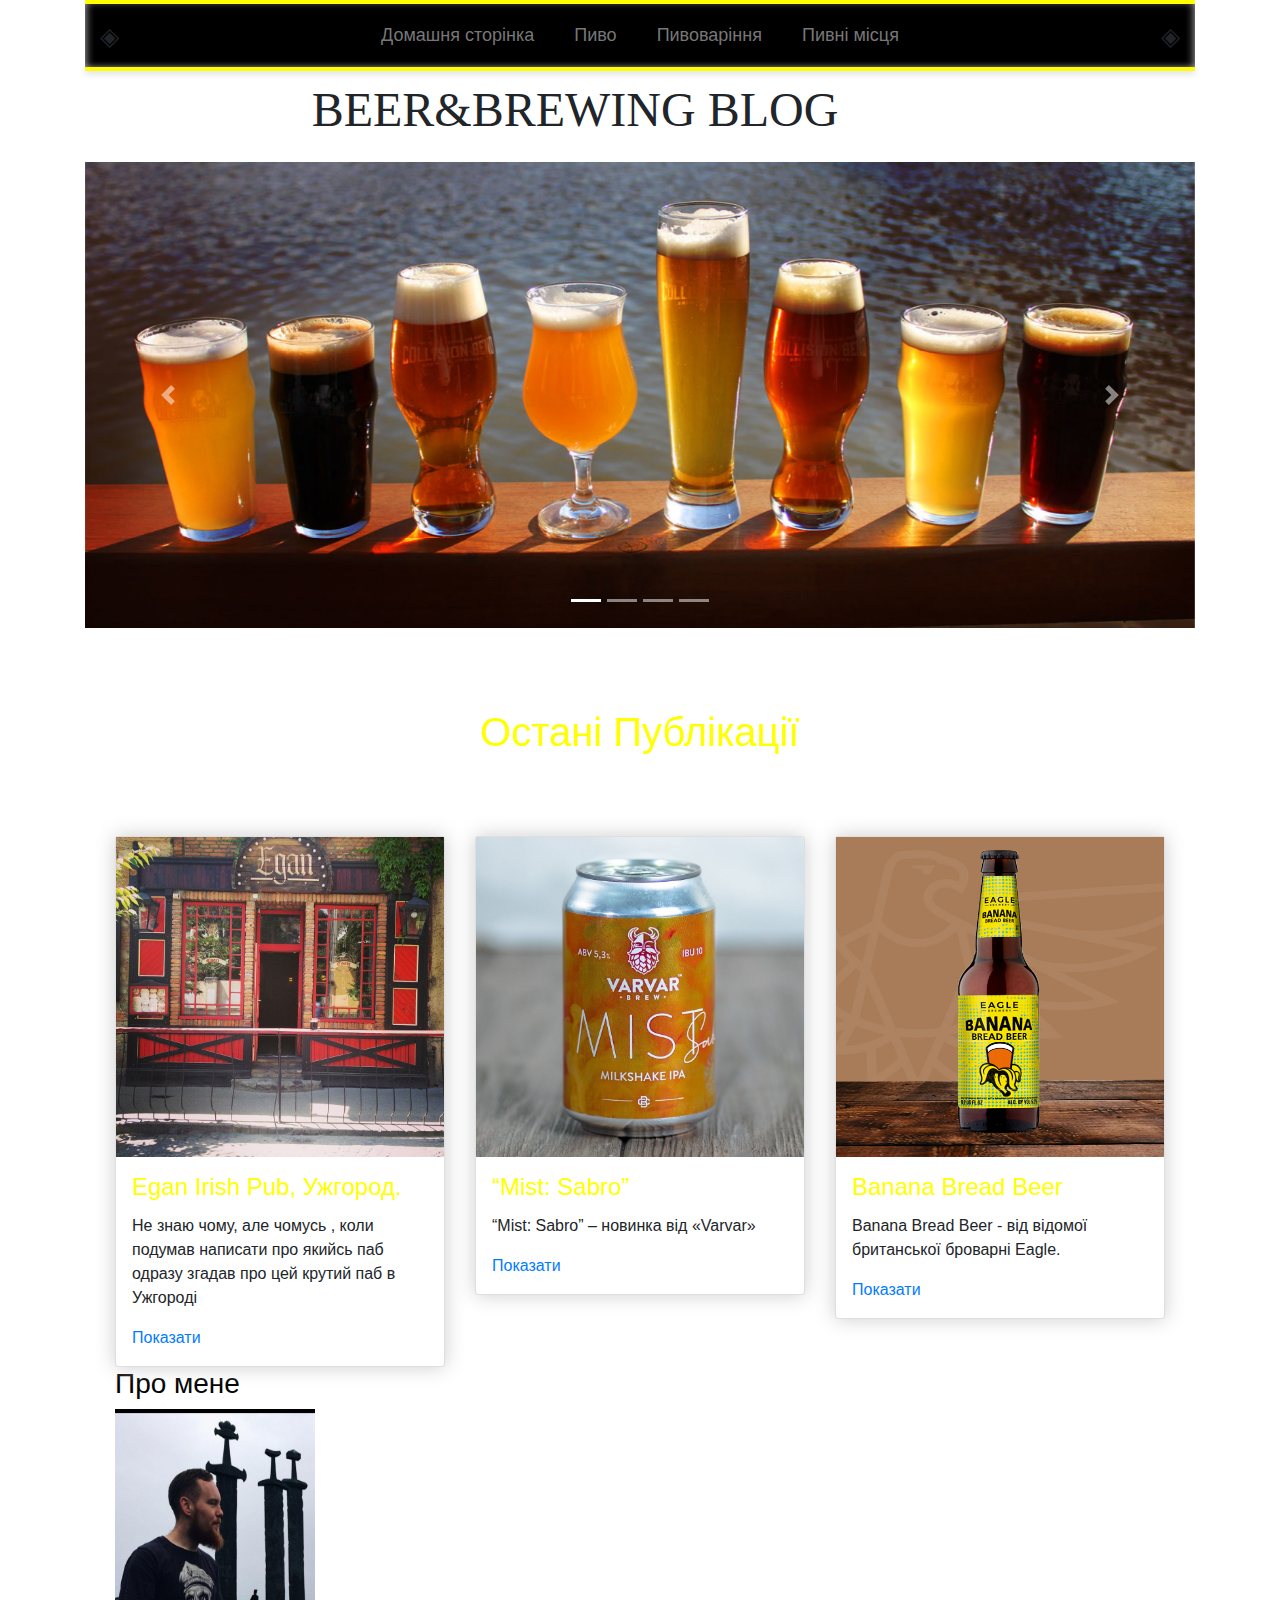
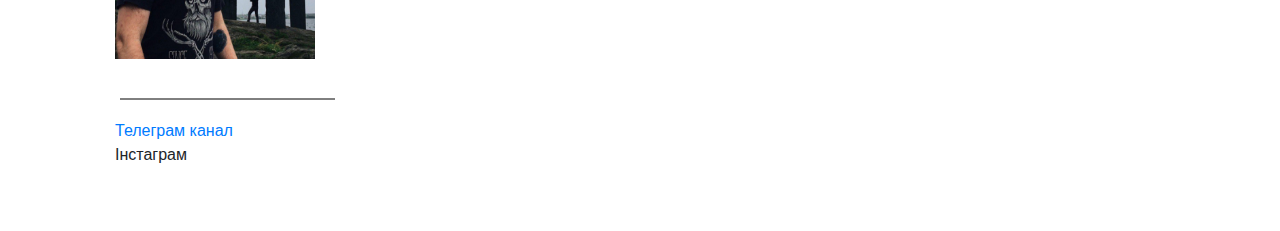
==== index.html @ c1e718f6 "Beers&Brew" ====
<!DOCTYPE html>
<html lang="uk">
    <head>
        <meta charset="UTF-8">
        <meta name="viewport" content="width=device-width, initial-scale=1.0">
        <meta http-equiv="X-UA-Compatible" content="ie=edge">
        <meta name="description" content="пивний блог про пиво і пивоваріння">
        <link rel="stylesheet" href="css/index.css">
        <link rel="icon" href="images/hop.jpg">
        <title>Beer&Brewing Blog </title>
        <link rel="stylesheet" href="https://stackpath.bootstrapcdn.com/bootstrap/4.4.1/css/bootstrap.min.css"
		integrity="sha384-Vkoo8x4CGsO3+Hhxv8T/Q5PaXtkKtu6ug5TOeNV6gBiFeWPGFN9MuhOf23Q9Ifjh" crossorigin="anonymous">
    </head>
    <body class="container">
        <header class="page-header">
            <div class="container"></div>
            
            <nav class="top-menu">
                <ul class="menu-main">
                    <li>
                        <a href="index.html">Домашня сторінка</a>
                    <li>
                        <a href="beer.html">Пиво</a>
                    <li>
                        <a href="brewing.html">Пивоваріння </a>
                    <li>
                        <a href="beerpubs.html">Пивні місця</a>
                </ul>
            </nav>
            <div class="banner">
            <p class="title">Beer&Brewing Blog </p>
            </div>
            <div id="carouselBeersAndBrew" class="carousel slide" data-ride="carousel">
  <ol class="carousel-indicators">
    <li data-target="#carouselBeersAndBrew" data-slide-to="0" class="active"></li>
    <li data-target="#carouselBeersAndBrew" data-slide-to="1"></li>
    <li data-target="#carouselBeersAndBrew" data-slide-to="2"></li>
    <li data-target="#carouselBeersAndBrew" data-slide-to="3"></li>
  </ol>
  <div class="carousel-inner">
    <div class="carousel-item active">
      <img src="images/home-page-beer-river.jpg" class="d-block w-100" alt="пивний сет">
    </div>
    <div class="carousel-item">
      <img src="images/beer-mainpage.jpg" class="d-block w-100" alt="..."
      <a href="beer.html"></a>


    </div>
    <div class="carousel-item">
      <a href="brewing.html"></a>
      <img src="images/brewing-mainpage.jpg" class="d-block w-100" alt="..." href="brewing.html">
    </div>
    <div class="carousel-item">
      <img src="images/pab.jpg" class="d-block w-100" alt="...">
      <a href="beerpubs.html"></a>
    </div>
  </div>
  <a class="carousel-control-prev" href="#carouselBeersAndBrew" role="button" data-slide="prev">
    <span class="carousel-control-prev-icon" aria-hidden="true"></span>
    <span class="sr-only">Previous</span>
  </a>
  <a class="carousel-control-next" href="#carouselBeersAndBrew" role="button" data-slide="next">
    <span class="carousel-control-next-icon" aria-hidden="true"></span>
    <span class="sr-only">Next</span>
  </a>
</div>
        </header>
    </header>
    <main class="container">
  <div class="blog">
      <div class="container">
      <h1 class="text-center">Остані Публікації</h1>
       <div class="row">
        <div class="col-md-4 col-lg-4 col-sm-12">
        <div class="card">
         <div class="card-img">
          <img align="center" src="images/Egan.jpeg" class="img-fluid">
         </div>
         <div class="card-body"> 
         <h4 class="card-title">Egan Irish Pub, Ужгород.</h4>
          <p class="card-text">
           Не знаю чому, але чомусь , коли подумав написати про якийсь паб одразу згадав про цей крутий паб в Ужгороді
          </p>
          <a data-toggle="collapse" href="#collapseExample">Показати</a>
<div class="collapse" id="collapseExample">
 <div class="card card-body">
   Не знаю чому, але чомусь , коли подумав написати про якийсь паб одразу згадав про цей крутий паб в Ужгороді, хоча я сам зі Львова і був в ньому останній раз у 2018 році хороші спогади залишилися і на даний момент. Натрапив на нього зовсім випадково, гуляючи по Ужгороду побачив якийсь такий кусочок Англії чи точніше Ірландії, екстер'єр закладу переносить нас одразу кудись на північ, відкривши червоні двері потрапляєш в прохолодний заклад з хорошою музикою і одразу відчуваєш цей приємний аромат пива. Вибір пива як для пабу не є дуже великим близько 8 кранів, але є і лагери і стаути і пшеничні пива, так що "пивні гурмани" не будуть розчаровані. Багато різних закусок, піц їжа, як для пабу відверто непогана .Ціни помірні. Особисто моя оцінка 7.5/10.
 </div>
</div>
       </div>
      </div>
     </div>  
     
        <div class="col-md-4 col-lg-4 col-sm-12">
        <div class="card">
         <div class="card-img">
          <img align="center" src="images/varvar-mist-sabro.jpg" class="img-fluid">
         </div>
         <div class="card-body"> 
         <h4 class="card-title">“Mist: Sabro”</h4>
          <p class="card-text">
           “Mist: Sabro” – новинка від «Varvar»
          </p>
          <a data-toggle="collapse" href="#collapseExample">Показати</a>
<div class="collapse" id="collapseExample">
 <div class="card card-body">
  Київська пивоварня «Varvar» випустила новий сорт – пиво “Mist: Sabro” (12.5%, алк. 5.3%) стиля Milkshake IPA охмелене новим виведеним сортом хмелю Sabro.
 </div>
</div>
       </div>
      </div>
     </div>  
     
               <div class="col-md-4 col-lg-4 col-sm-12">
        <div class="card">
         <div class="card-img">
          <img align="center" src="images/Eagle-Image-Banana-Bread.png" class="img-fluid">
         </div>
         <div class="card-body"> 
         <h4 class="card-title">Banana Bread Beer</h4>
          <p class="card-text">
           Banana Bread Beer - від відомої британської броварні Eagle.
          </p>
          <a data-toggle="collapse" href="#collapseExample">Показати</a>
<div class="collapse" id="collapseExample">
 <div class="card card-body">
  Неповторний пянкий солодкий банановий смак сподобається дуже багатьом любителям пива, якщо любите густі сорти пива цей хлібно-банановий вид буде вам до душі.
 </div>
</div>
       </div>
      </div>
     </div>  
     </div>
           
        <h3>
            <a id="aboutme" href="aboutme.html">Про мене</a>
        </h3>
        <img src="images/aboutmephoto.jpg" height="250" width="200" alt="фотографія Юри Михайлів">
        <footer class="page-footer">
            <svg width="220" height="60">
                <line x1="220" y1="40" x2="5" y2="40" stroke="black"/>
            </svg>
            <br>
            <a href="https://t.me/beersandbrewing">Телеграм канал</a>
            <br>Інстаграм
 
        </footer>
    </body>
    <script src="https://code.jquery.com/jquery-3.4.1.slim.min.js"
		integrity="sha384-J6qa4849blE2+poT4WnyKhv5vZF5SrPo0iEjwBvKU7imGFAV0wwj1yYfoRSJoZ+n" crossorigin="anonymous">
	</script>
	<script src="https://cdn.jsdelivr.net/npm/popper.js@1.16.0/dist/umd/popper.min.js"
		integrity="sha384-Q6E9RHvbIyZFJoft+2mJbHaEWldlvI9IOYy5n3zV9zzTtmI3UksdQRVvoxMfooAo" crossorigin="anonymous">
	</script>
	<script src="https://stackpath.bootstrapcdn.com/bootstrap/4.4.1/js/bootstrap.min.js"
		integrity="sha384-wfSDF2E50Y2D1uUdj0O3uMBJnjuUD4Ih7YwaYd1iqfktj0Uod8GCExl3Og8ifwB6" crossorigin="anonymous">
	</script>
</html>
---- css/index.css ----
body{
    max-width: 980px;
    background-image: 
    padding: 0;
    margin: 0;
    max-width: 980px;
     background-repeat: repeat-y;
}
.top-menu {
  position: relative; 
  background: black;
  box-shadow: inset 0 0 10px #ccc;
  max-width: 1140px;
  
}
.top-menu:before,
.top-menu:after {
  content: "";
  display: block;
  height: 1px;
  border-top: 3px solid yellow;
  border-bottom: 1px solid yellow;
  margin-bottom: 3px;
}
.top-menu:after {
  border-bottom: 3px solid yellow;
  border-top: 1px solid yellow;
  box-shadow: 0 2px 7px #ccc;
  margin-top: 2px;
}
.menu-main {
  list-style: none;
  padding: 0 30px;
  margin: 0;
  font-size: 25px;
  text-align: center;
  position: relative;
}
.menu-main:before,
.menu-main:after {
  content: "\25C8";
  line-height: 1;
  position: absolute;
  top: 50%;
  transform: translateY(-50%);
}
.menu-main:before {left: 15px;}
.menu-main:after {right: 15px;}
.menu-main li {
  display: inline-block;
  padding: 5px 0;
}
.menu-main a {
  text-decoration: none;
  display: inline-block;
  margin: 2px 5px;
  padding: 8px 15px;
  font-family: 'PT&nbspSans', sans-serif;
  font-size: 18px;
  color: #777777;
  border-bottom: 1px solid transparent;
  transition: .3s linear;
}
.menu-main .current, .menu-main a:hover {
  border-radius: 3px;
  background: #f3ece1;
  color: #313131;
  text-shadow: 0 1px 0 #fff;
  border-color: #c6c6c6;
}
@media (max-width: 500px) {
  .menu-main li {display: block;}
}

header .banner {
    display: flex;
    justify-content:space-between;
    align-items: center;
    flex-direction: column;
    max-width: 980px;
}

header .banner .title {
    font-size: 3rem;
    font-family: 'Trade&nbspWinds';   
    text-transform: uppercase;
    color: var(--secondary-color);
    text-align: center;
}
main .publications-list .article-card img {
    display: block;
    width: 100%;
}

main .publications-list .article-card .button-container {
    display: flex;
    justify-content: space-around;
}

@media (min-width: 580px) {
    main .publications-list {
        display: grid;
        grid-template-columns: 1fr 1fr;
        grid-gap: 5px;
    }
}

@media (min-width: 660px) {
    main .publications-list {
        grid-template-columns: 1fr 1fr 1fr;  
    }
}

@media (min-width: 980px) {
    main .publications-list {
        grid-template-columns: repeat(4, 1fr);  
    }
}

.button {
    display: inline-block;
    padding: 0.35em 1.2em;
    border: 0.1em solid #FFFFFF;
    margin: 0 0.3em 0.3em 0;
    border-radius: 0.12em;
    box-sizing: border-box;
    text-decoration: none;
    font-weight: 300;
    color: #FFFFFF;
    text-align: center;
    transition: all 0.3s;
    background-color: transparent;
}

.button:hover {
    color: #000000;
    background-color: #FFFFFF;
    cursor: pointer;
}

.card-button {
    border-color: black;
    color: black;
}

.card-button:hover {
    background-color: black;
    color: white;
}
#aboutme{
    color:#000000;
    text-decoration: none;
}


.blog{
 margin: 4em 0;
 position: relative; 
}
.blog h1{
 color: Yellow;
 margin: 2em; 
}
.blog .card{
 box-shadow: 0 0 20px #ccc;
}
.blog .card img{
 width: 100%;
 height: 20em;
}
.blog .card-title{
 color:yellow;
  
}
.blog .card-body{
 padding: 1em;
}
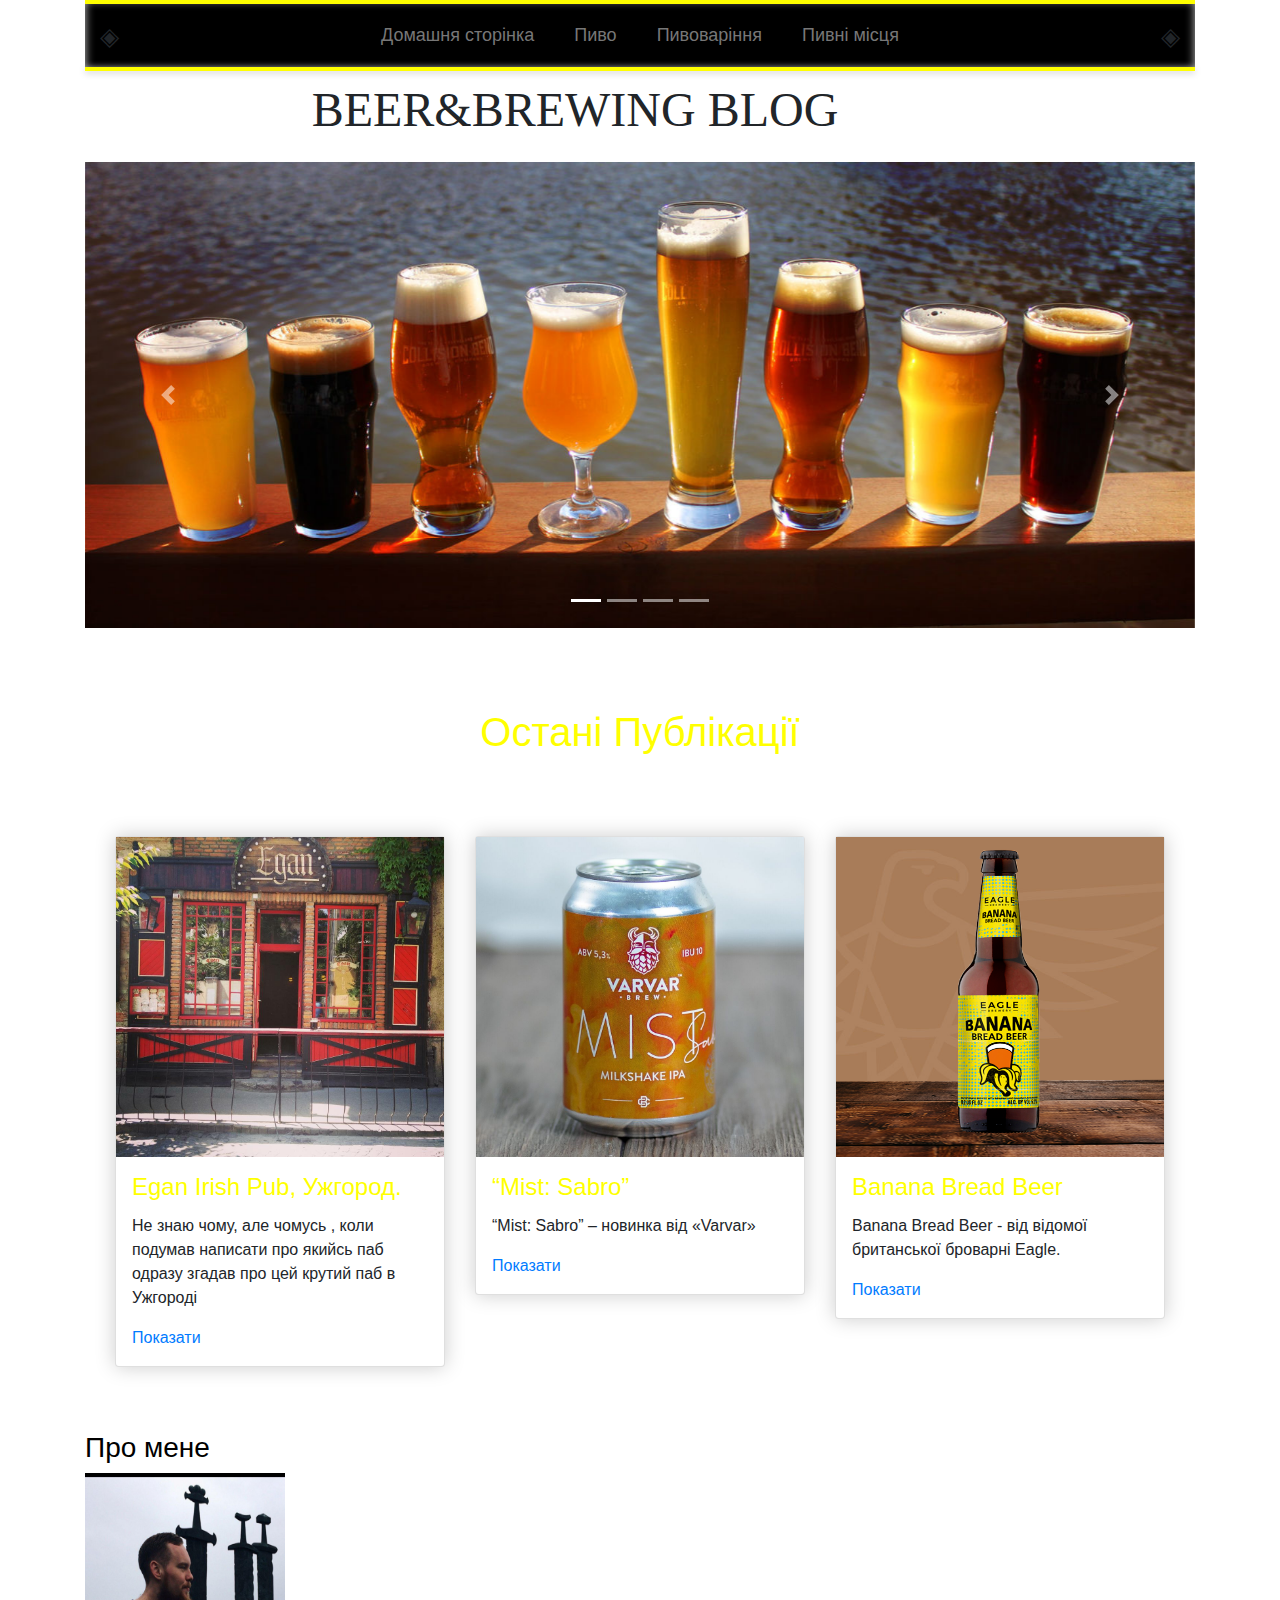
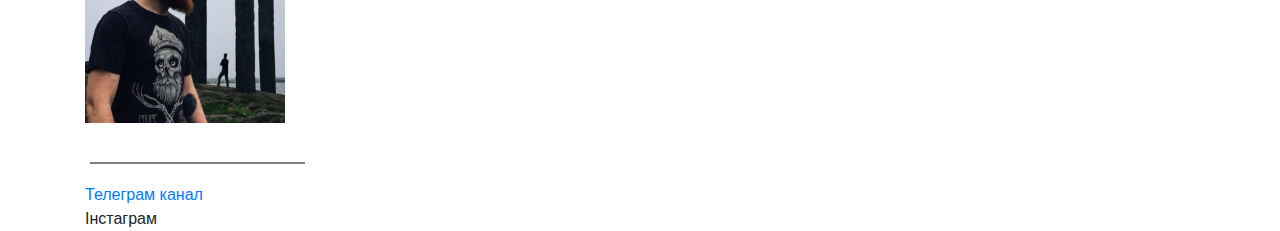
==== commit 1425dbde: "Sampe Code" ====
--- a/index.html
+++ b/index.html
@@ -42,14 +42,14 @@
       <img src="images/home-page-beer-river.jpg" class="d-block w-100" alt="пивний сет">
     </div>
     <div class="carousel-item">
-      <img src="images/beer-mainpage.jpg" class="d-block w-100" alt="..."
+      <img src="images/beer-mainpage.jpg" class="d-block w-100" alt="різні сорти пива">
       <a href="beer.html"></a>
 
 
     </div>
     <div class="carousel-item">
       <a href="brewing.html"></a>
-      <img src="images/brewing-mainpage.jpg" class="d-block w-100" alt="..." href="brewing.html">
+      <img src="images/brewing-mainpage.jpg" class="d-block w-100" alt="кухлі пива" >
     </div>
     <div class="carousel-item">
       <img src="images/pab.jpg" class="d-block w-100" alt="...">
@@ -65,7 +65,7 @@
     <span class="sr-only">Next</span>
   </a>
 </div>
-        </header>
+        
     </header>
     <main class="container">
   <div class="blog">
@@ -75,7 +75,7 @@
         <div class="col-md-4 col-lg-4 col-sm-12">
         <div class="card">
          <div class="card-img">
-          <img align="center" src="images/Egan.jpeg" class="img-fluid">
+          <img align="center" src="images/Egan.jpeg" alt="Вхід в паб" class="img-fluid">
          </div>
          <div class="card-body"> 
          <h4 class="card-title">Egan Irish Pub, Ужгород.</h4>
@@ -95,7 +95,7 @@
         <div class="col-md-4 col-lg-4 col-sm-12">
         <div class="card">
          <div class="card-img">
-          <img align="center" src="images/varvar-mist-sabro.jpg" class="img-fluid">
+          <img align="center" src="images/varvar-mist-sabro.jpg" class="img-fluid" alt="Дизайн Банки">
          </div>
          <div class="card-body"> 
          <h4 class="card-title">“Mist: Sabro”</h4>
@@ -115,7 +115,7 @@
                <div class="col-md-4 col-lg-4 col-sm-12">
         <div class="card">
          <div class="card-img">
-          <img align="center" src="images/Eagle-Image-Banana-Bread.png" class="img-fluid">
+          <img align="center" src="images/Eagle-Image-Banana-Bread.png" class="img-fluid" alt="Бананове пиво">
          </div>
          <div class="card-body"> 
          <h4 class="card-title">Banana Bread Beer</h4>
@@ -128,10 +128,13 @@
   Неповторний пянкий солодкий банановий смак сподобається дуже багатьом любителям пива, якщо любите густі сорти пива цей хлібно-банановий вид буде вам до душі.
  </div>
 </div>
-       </div>
-      </div>
-     </div>  
-     </div>
+</div>
+</div>
+</div>  
+</div>
+</div>
+</div>
+    </main>
            
         <h3>
             <a id="aboutme" href="aboutme.html">Про мене</a>
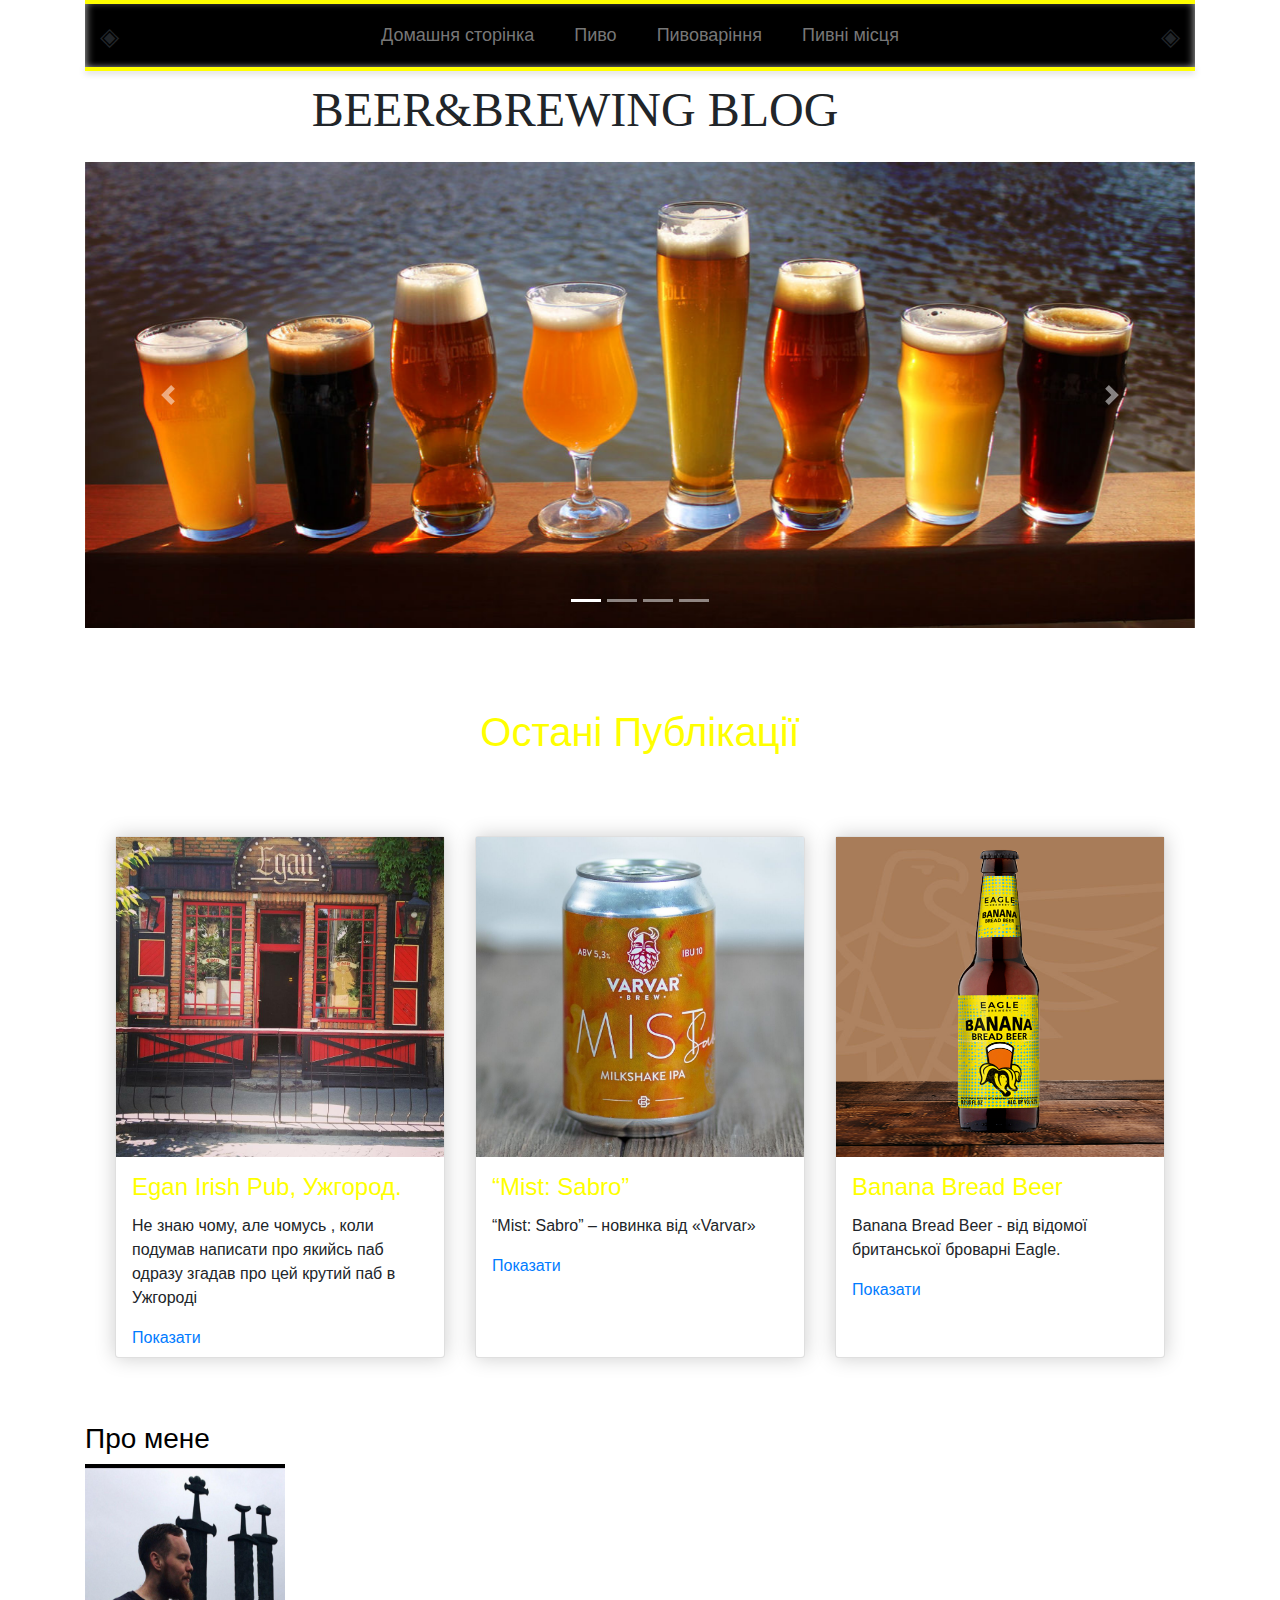
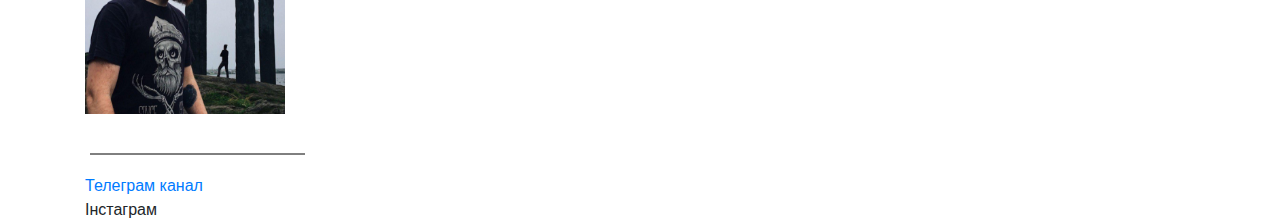
==== commit 40d0841b: "Height" ====
--- a/index.html
+++ b/index.html
@@ -9,7 +9,8 @@
         <link rel="icon" href="images/hop.jpg">
         <title>Beer&Brewing Blog </title>
         <link rel="stylesheet" href="https://stackpath.bootstrapcdn.com/bootstrap/4.4.1/css/bootstrap.min.css"
-		integrity="sha384-Vkoo8x4CGsO3+Hhxv8T/Q5PaXtkKtu6ug5TOeNV6gBiFeWPGFN9MuhOf23Q9Ifjh" crossorigin="anonymous">
+    integrity="sha384-Vkoo8x4CGsO3+Hhxv8T/Q5PaXtkKtu6ug5TOeNV6gBiFeWPGFN9MuhOf23Q9Ifjh" crossorigin="anonymous">
+    <link rel="stylesheet" href="css/style.css">
     </head>
     <body class="container">
         <header class="page-header">
@@ -82,8 +83,8 @@
           <p class="card-text">
            Не знаю чому, але чомусь , коли подумав написати про якийсь паб одразу згадав про цей крутий паб в Ужгороді
           </p>
-          <a data-toggle="collapse" href="#collapseExample">Показати</a>
-<div class="collapse" id="collapseExample">
+          <a data-toggle="collapse" href="#collapseEganPub">Показати</a>
+<div class="collapse" id="collapseEganPub">
  <div class="card card-body">
    Не знаю чому, але чомусь , коли подумав написати про якийсь паб одразу згадав про цей крутий паб в Ужгороді, хоча я сам зі Львова і був в ньому останній раз у 2018 році хороші спогади залишилися і на даний момент. Натрапив на нього зовсім випадково, гуляючи по Ужгороду побачив якийсь такий кусочок Англії чи точніше Ірландії, екстер'єр закладу переносить нас одразу кудись на північ, відкривши червоні двері потрапляєш в прохолодний заклад з хорошою музикою і одразу відчуваєш цей приємний аромат пива. Вибір пива як для пабу не є дуже великим близько 8 кранів, але є і лагери і стаути і пшеничні пива, так що "пивні гурмани" не будуть розчаровані. Багато різних закусок, піц їжа, як для пабу відверто непогана .Ціни помірні. Особисто моя оцінка 7.5/10.
  </div>
@@ -102,8 +103,8 @@
           <p class="card-text">
            “Mist: Sabro” – новинка від «Varvar»
           </p>
-          <a data-toggle="collapse" href="#collapseExample">Показати</a>
-<div class="collapse" id="collapseExample">
+          <a data-toggle="collapse" href="#collapseVarvarSabro">Показати</a>
+<div class="collapse" id="collapseVarvarSabro">
  <div class="card card-body">
   Київська пивоварня «Varvar» випустила новий сорт – пиво “Mist: Sabro” (12.5%, алк. 5.3%) стиля Milkshake IPA охмелене новим виведеним сортом хмелю Sabro.
  </div>
@@ -122,8 +123,8 @@
           <p class="card-text">
            Banana Bread Beer - від відомої британської броварні Eagle.
           </p>
-          <a data-toggle="collapse" href="#collapseExample">Показати</a>
-<div class="collapse" id="collapseExample">
+          <a data-toggle="collapse" href="#collapseBananabeer">Показати</a>
+<div class="collapse" id="collapseBananabeer">
  <div class="card card-body">
   Неповторний пянкий солодкий банановий смак сподобається дуже багатьом любителям пива, якщо любите густі сорти пива цей хлібно-банановий вид буде вам до душі.
  </div>
--- a/css/index.css
+++ b/css/index.css
@@ -174,4 +174,5 @@
 }
 .blog .card-body{
  padding: 1em;
+ height: 200px;
 }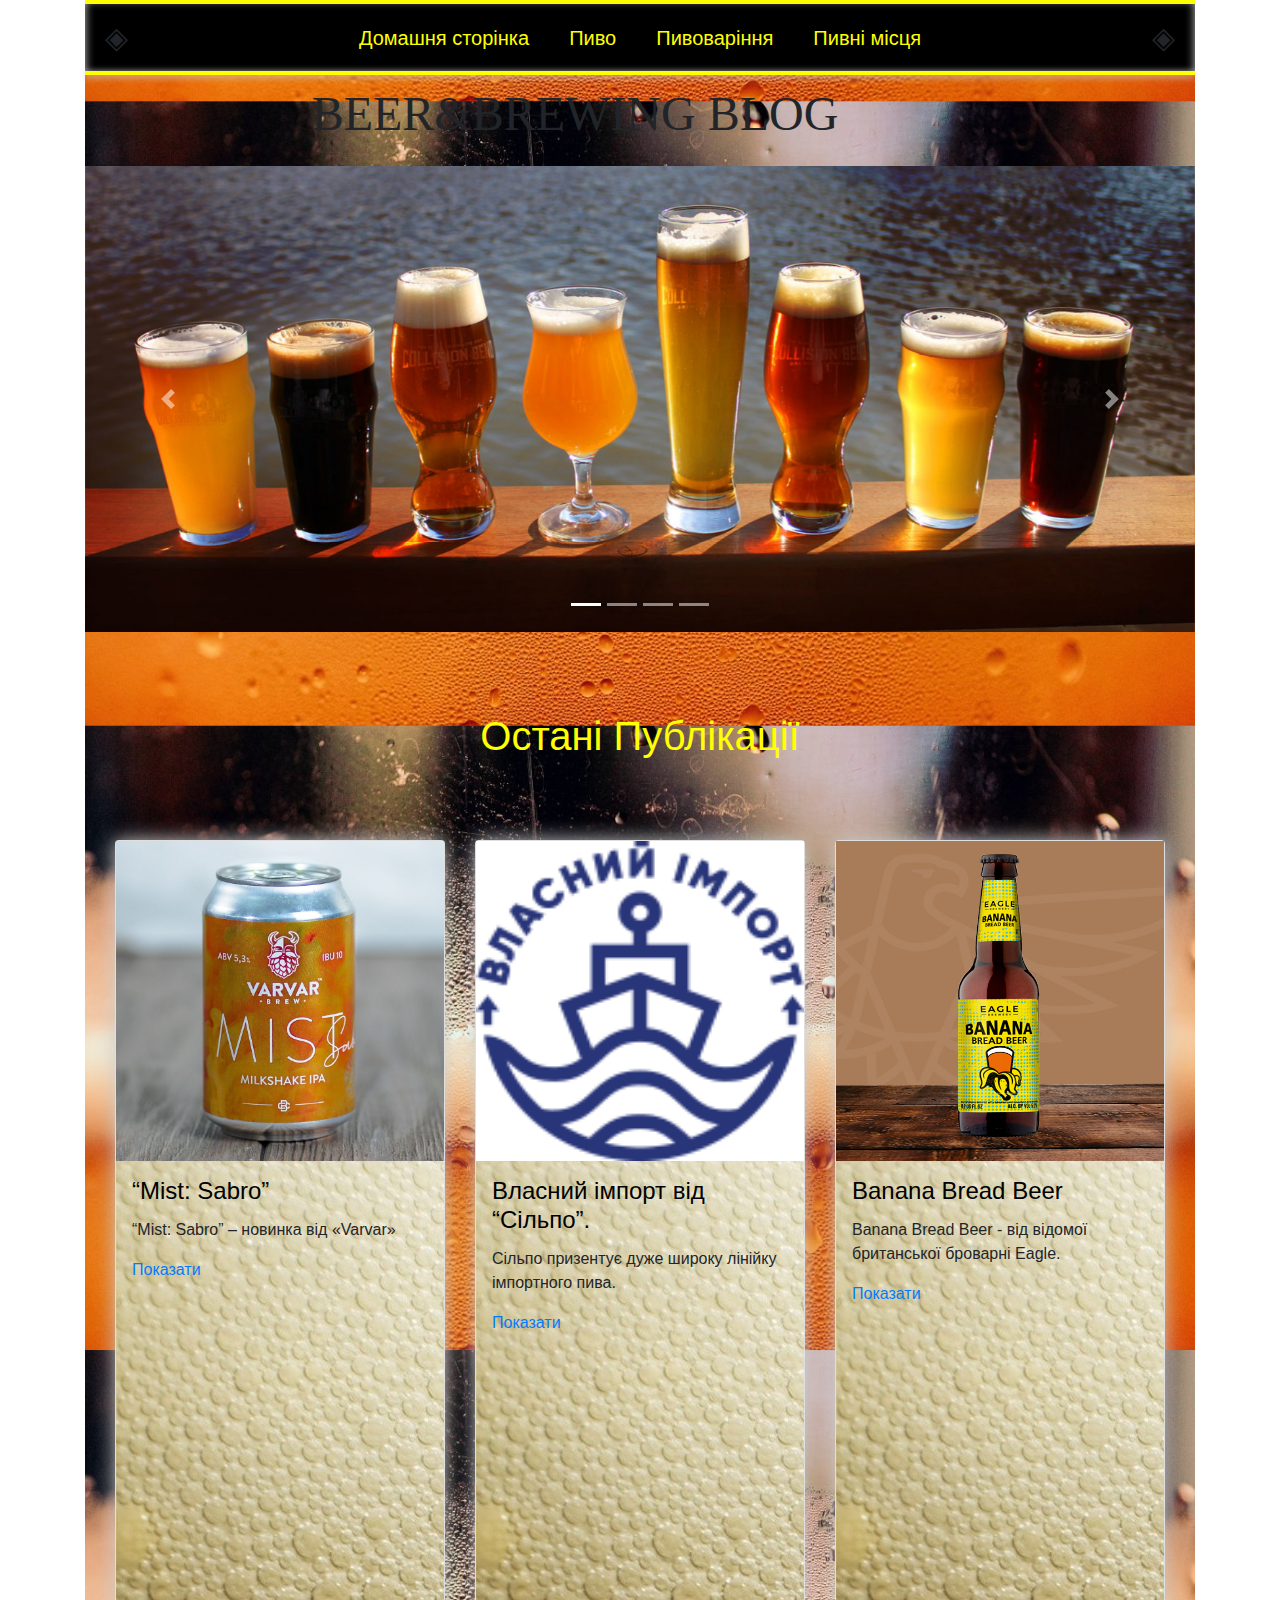
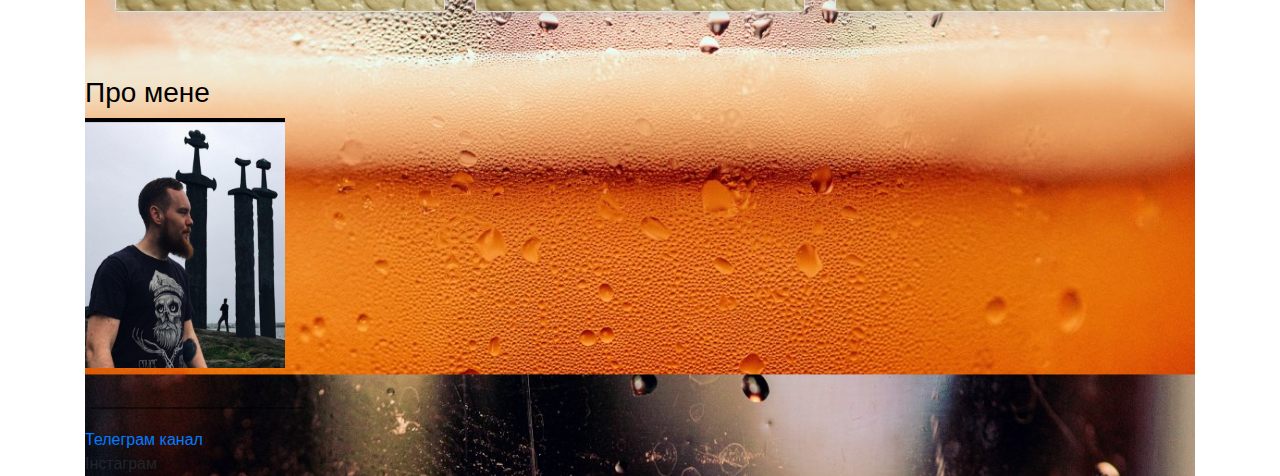
==== commit c60ac4b9: "Sample code" ====
--- a/index.html
+++ b/index.html
@@ -7,7 +7,7 @@
         <meta name="description" content="пивний блог про пиво і пивоваріння">
         <link rel="stylesheet" href="css/index.css">
         <link rel="icon" href="images/hop.jpg">
-        <title>Beer&Brewing Blog </title>
+        <title class="main-logo">Beer&Brewing Blog </title>
         <link rel="stylesheet" href="https://stackpath.bootstrapcdn.com/bootstrap/4.4.1/css/bootstrap.min.css"
     integrity="sha384-Vkoo8x4CGsO3+Hhxv8T/Q5PaXtkKtu6ug5TOeNV6gBiFeWPGFN9MuhOf23Q9Ifjh" crossorigin="anonymous">
     <link rel="stylesheet" href="css/style.css">
@@ -76,26 +76,6 @@
         <div class="col-md-4 col-lg-4 col-sm-12">
         <div class="card">
          <div class="card-img">
-          <img align="center" src="images/Egan.jpeg" alt="Вхід в паб" class="img-fluid">
-         </div>
-         <div class="card-body"> 
-         <h4 class="card-title">Egan Irish Pub, Ужгород.</h4>
-          <p class="card-text">
-           Не знаю чому, але чомусь , коли подумав написати про якийсь паб одразу згадав про цей крутий паб в Ужгороді
-          </p>
-          <a data-toggle="collapse" href="#collapseEganPub">Показати</a>
-<div class="collapse" id="collapseEganPub">
- <div class="card card-body">
-   Не знаю чому, але чомусь , коли подумав написати про якийсь паб одразу згадав про цей крутий паб в Ужгороді, хоча я сам зі Львова і був в ньому останній раз у 2018 році хороші спогади залишилися і на даний момент. Натрапив на нього зовсім випадково, гуляючи по Ужгороду побачив якийсь такий кусочок Англії чи точніше Ірландії, екстер'єр закладу переносить нас одразу кудись на північ, відкривши червоні двері потрапляєш в прохолодний заклад з хорошою музикою і одразу відчуваєш цей приємний аромат пива. Вибір пива як для пабу не є дуже великим близько 8 кранів, але є і лагери і стаути і пшеничні пива, так що "пивні гурмани" не будуть розчаровані. Багато різних закусок, піц їжа, як для пабу відверто непогана .Ціни помірні. Особисто моя оцінка 7.5/10.
- </div>
-</div>
-       </div>
-      </div>
-     </div>  
-     
-        <div class="col-md-4 col-lg-4 col-sm-12">
-        <div class="card">
-         <div class="card-img">
           <img align="center" src="images/varvar-mist-sabro.jpg" class="img-fluid" alt="Дизайн Банки">
          </div>
          <div class="card-body"> 
@@ -105,8 +85,28 @@
           </p>
           <a data-toggle="collapse" href="#collapseVarvarSabro">Показати</a>
 <div class="collapse" id="collapseVarvarSabro">
- <div class="card card-body">
+ <div class="smallcardbody">
   Київська пивоварня «Varvar» випустила новий сорт – пиво “Mist: Sabro” (12.5%, алк. 5.3%) стиля Milkshake IPA охмелене новим виведеним сортом хмелю Sabro.
+ </div>
+</div>
+       </div>
+      </div>
+     </div>  
+
+        <div class="col-md-4 col-lg-4 col-sm-12">
+        <div class="card">
+         <div class="card-img">
+          <img align="center" src="images/vlasnuy.png" alt="Емблема" class="img-fluid">
+         </div>
+         <div class="card-body"> 
+         <h4 class="card-title">Власний імпорт від “Сільпо”.</h4>
+          <p class="card-text">
+           Сільпо призентує дуже широку лінійку імпортного пива.
+          </p>
+          <a data-toggle="collapse" href="#collapseVlasnuy">Показати</a>
+<div class="collapse" id="collapseVlasnuy">
+ <div class="smallcardbody">
+  Асортимент пивного імпорту є доволі широким, імпортується з  дванадцятьох країн таких, як  Бельгія, Австрія,Іспанія, Італія, Велика Британія, Данія, Нідерланди, Чехія, Франція, Німеччина та США. Та представлений більше ніж 50 різними брендами. Що саме цікаве акцент зроблений на Крафт, тому кожен любитель крафтового пивоваріння зможе знайти щось цікаве саме для себе.
  </div>
 </div>
        </div>
@@ -125,8 +125,8 @@
           </p>
           <a data-toggle="collapse" href="#collapseBananabeer">Показати</a>
 <div class="collapse" id="collapseBananabeer">
- <div class="card card-body">
-  Неповторний пянкий солодкий банановий смак сподобається дуже багатьом любителям пива, якщо любите густі сорти пива цей хлібно-банановий вид буде вам до душі.
+ <div class="smallcardbody">
+  Неповторний п'янкий солодкий банановий смак сподобається  багатьом любителям пива, якщо любите густі сорти пива цей хлібно-банановий вид буде вам до душі.
  </div>
 </div>
 </div>
--- a/css/index.css
+++ b/css/index.css
@@ -1,10 +1,12 @@
 body{
     max-width: 980px;
-    background-image: 
-    padding: 0;
-    margin: 0;
-    max-width: 980px;
-     background-repeat: repeat-y;
+    background-image: url(../images/back-ground.jpg);
+    background-size:1110px;
+    background-repeat: repeat-y;
+    background-attachment: scroll;
+    background-position: center;
+    background-clip:inherit;
+    background-origin:border-box;
 }
 .top-menu {
   position: relative; 
@@ -32,7 +34,7 @@
   list-style: none;
   padding: 0 30px;
   margin: 0;
-  font-size: 25px;
+  font-size: 30px;
   text-align: center;
   position: relative;
 }
@@ -44,8 +46,8 @@
   top: 50%;
   transform: translateY(-50%);
 }
-.menu-main:before {left: 15px;}
-.menu-main:after {right: 15px;}
+.menu-main:before {left: 20px;}
+.menu-main:after {right: 20px;}
 .menu-main li {
   display: inline-block;
   padding: 5px 0;
@@ -56,8 +58,8 @@
   margin: 2px 5px;
   padding: 8px 15px;
   font-family: 'PT&nbspSans', sans-serif;
-  font-size: 18px;
-  color: #777777;
+  font-size:20px;
+  color: yellow;
   border-bottom: 1px solid transparent;
   transition: .3s linear;
 }
@@ -169,10 +171,15 @@
  height: 20em;
 }
 .blog .card-title{
- color:yellow;
+ color:black;
   
 }
 .blog .card-body{
  padding: 1em;
- height: 200px;
-}+ height: 450px;
+ background-image: url(../images/pivo.jpg);
+}
+.main-logo{
+    text-align: left;
+    color: yellow;
+}
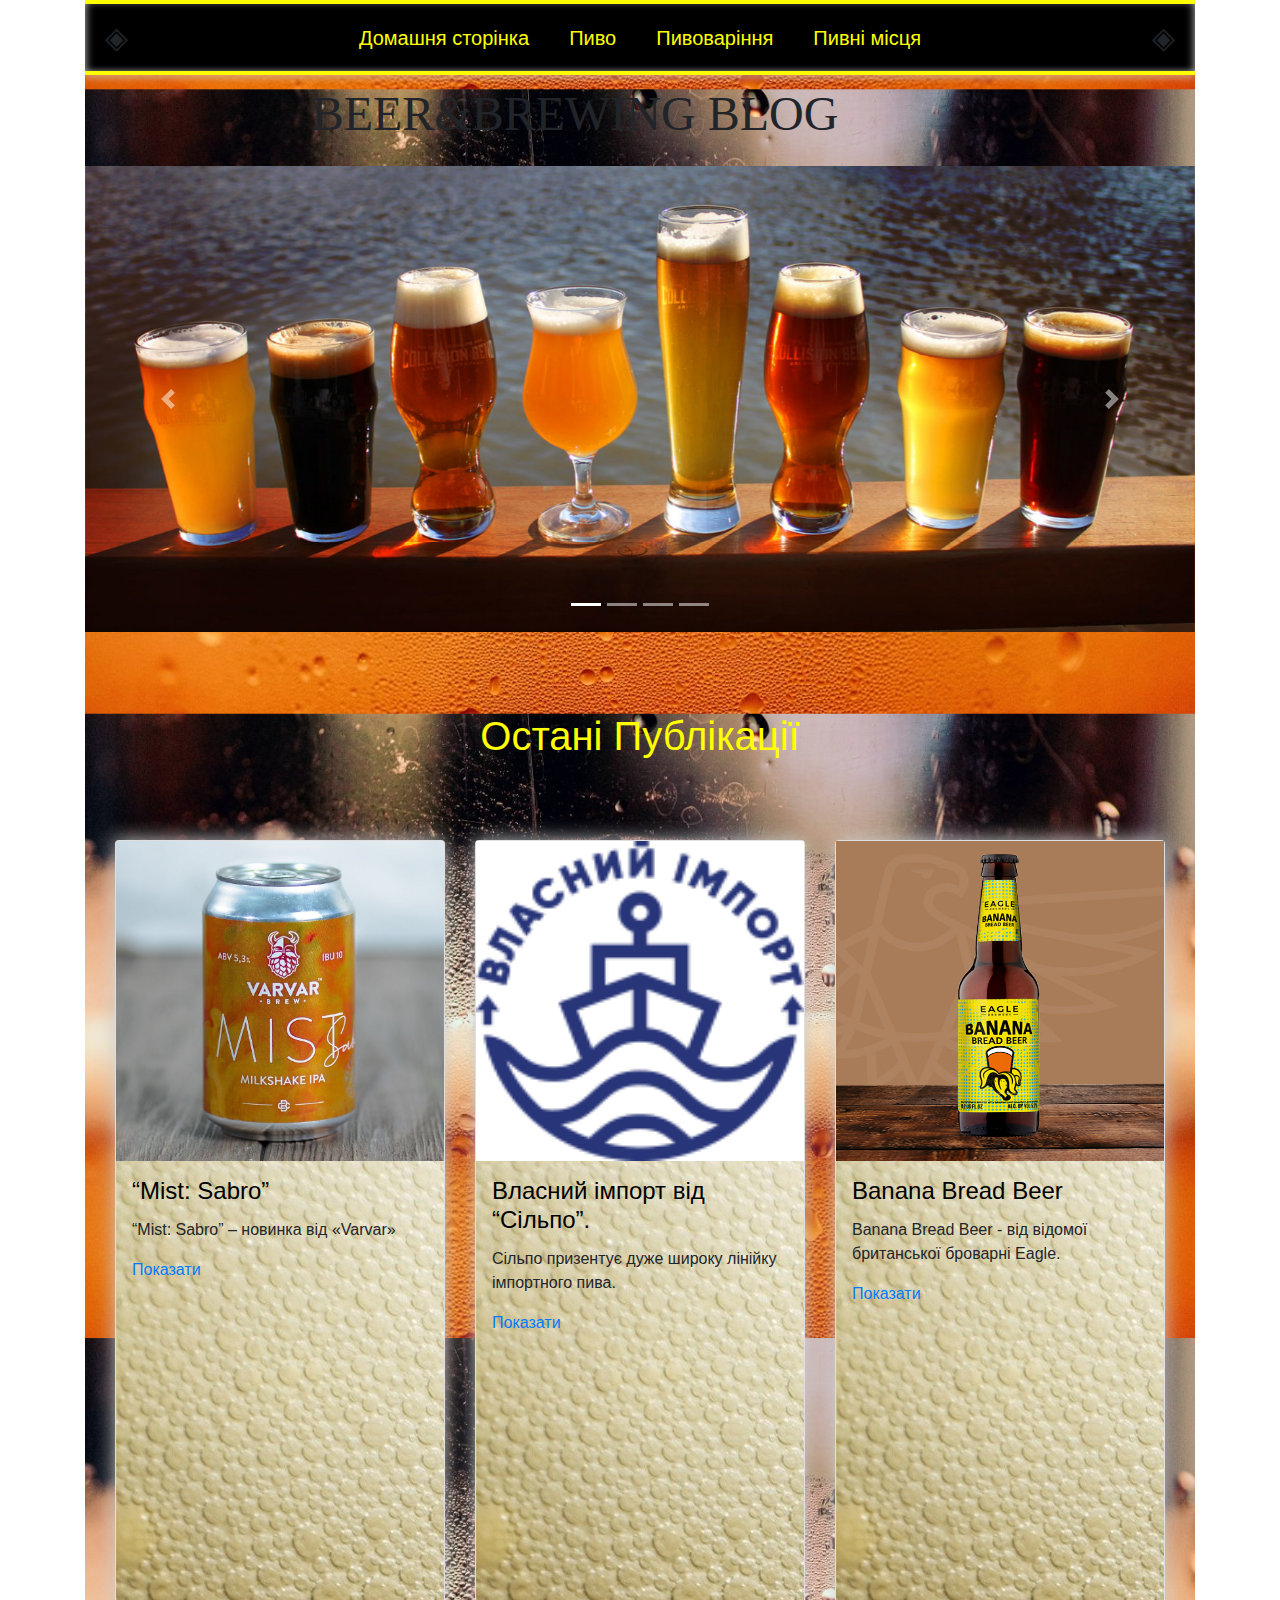
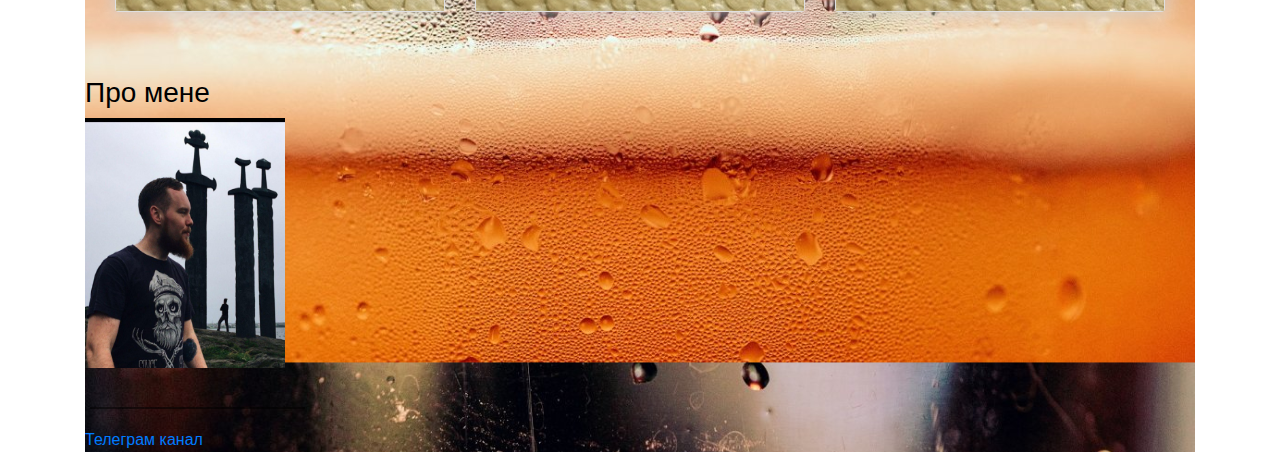
==== commit dc338ac7: "Update index.html" ====
--- a/index.html
+++ b/index.html
@@ -146,11 +146,14 @@
                 <line x1="220" y1="40" x2="5" y2="40" stroke="black"/>
             </svg>
             <br>
-            <a href="https://t.me/beersandbrewing">Телеграм канал</a>
-            <br>Інстаграм
+          
+            <a id="telegram" href="https://t.me/beersandbrewing">Телеграм канал</a>
+            
  
         </footer>
     </body>
+    
+    <script src="https://ajax.googleapis.com/ajax/libs/jquery/1.12.4/jquery.min.js"></script>
     <script src="https://code.jquery.com/jquery-3.4.1.slim.min.js"
 		integrity="sha384-J6qa4849blE2+poT4WnyKhv5vZF5SrPo0iEjwBvKU7imGFAV0wwj1yYfoRSJoZ+n" crossorigin="anonymous">
 	</script>
@@ -159,5 +162,6 @@
 	</script>
 	<script src="https://stackpath.bootstrapcdn.com/bootstrap/4.4.1/js/bootstrap.min.js"
 		integrity="sha384-wfSDF2E50Y2D1uUdj0O3uMBJnjuUD4Ih7YwaYd1iqfktj0Uod8GCExl3Og8ifwB6" crossorigin="anonymous">
-	</script>
-</html>+  </script>
+  
+</html>
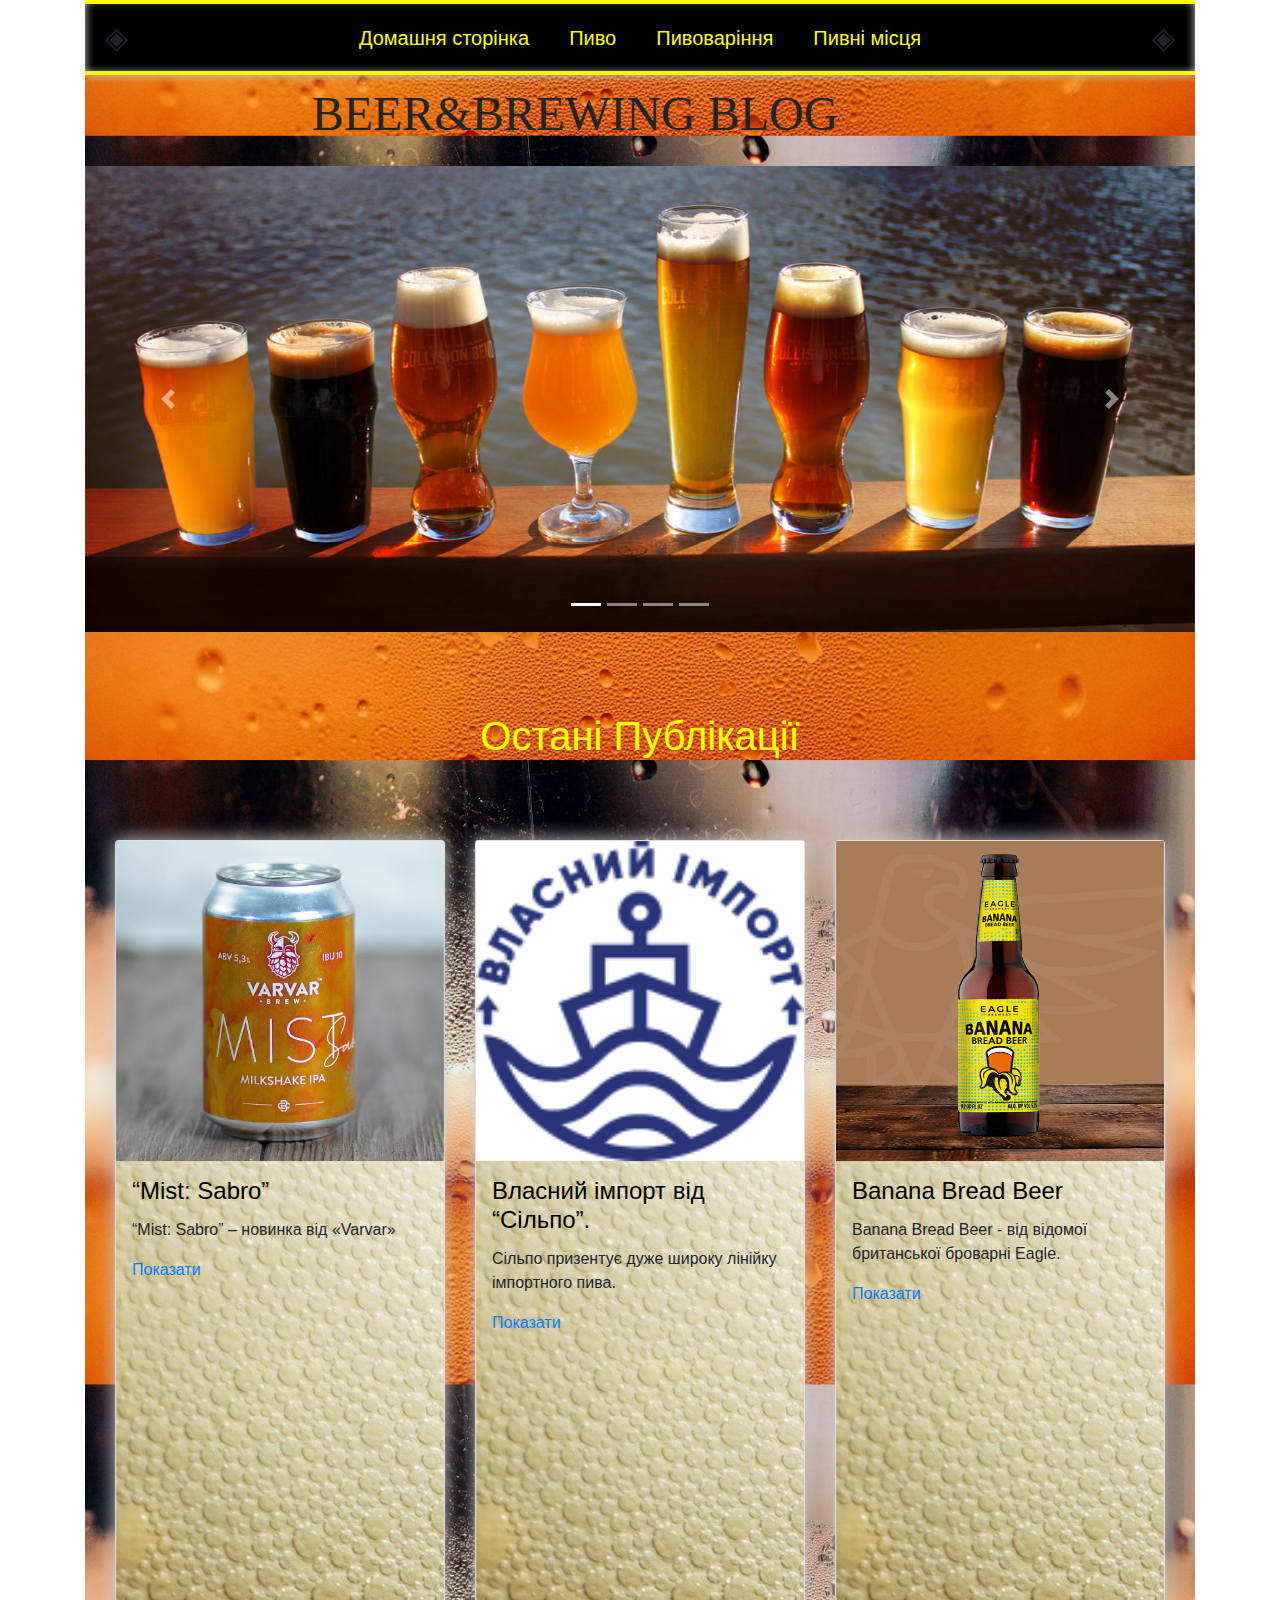
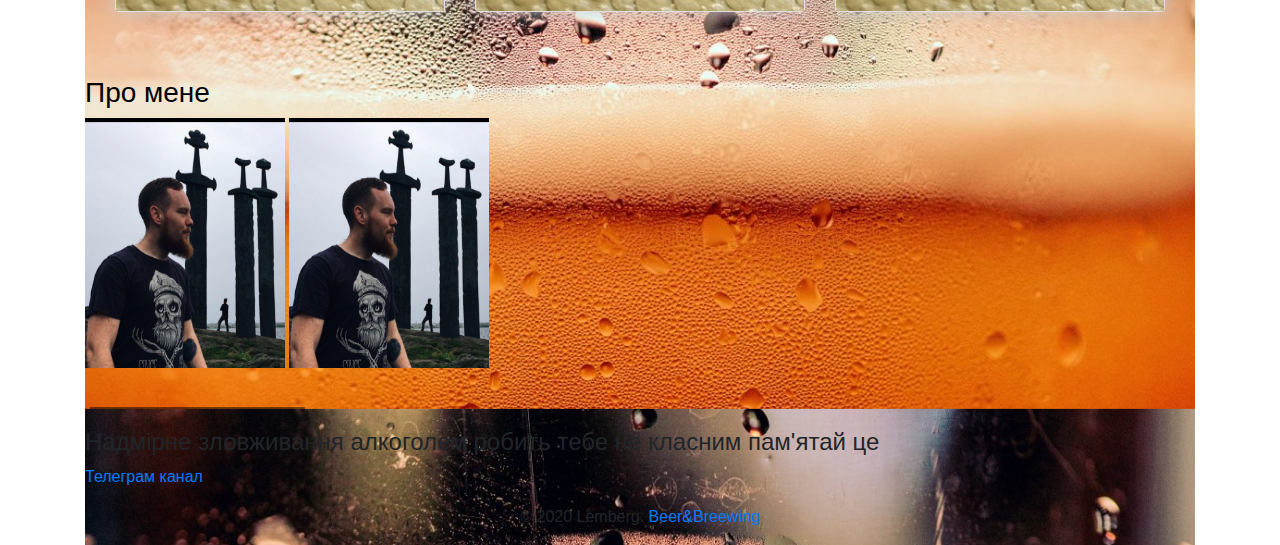
==== commit a643ef38: "Update index.html" ====
--- a/index.html
+++ b/index.html
@@ -141,14 +141,17 @@
             <a id="aboutme" href="aboutme.html">Про мене</a>
         </h3>
         <img src="images/aboutmephoto.jpg" height="250" width="200" alt="фотографія Юри Михайлів">
+        <img src="images/aboutmephoto.jpg" height="250" width="200" alt="фотографія Юри Михайлів">
         <footer class="page-footer">
             <svg width="220" height="60">
                 <line x1="220" y1="40" x2="5" y2="40" stroke="black"/>
             </svg>
             <br>
-          
+          <h4>Надмірне зловживання алкоголем робить тебе не класним пам'ятай це</h4>
             <a id="telegram" href="https://t.me/beersandbrewing">Телеграм канал</a>
-            
+            <div class="footer-copyright text-center py-3">© 2020 Lemberg:
+              <a id="link" href="https://yuriimykhailiv.github.io/beerandbreewing/">Beer&Breewing</a>
+            </div>
  
         </footer>
     </body>
--- a/css/index.css
+++ b/css/index.css
@@ -183,3 +183,28 @@
     text-align: left;
     color: yellow;
 }
+.beerpabs{
+  background-image: url(../images/pivo.jpg);
+  height: 750px;
+  width: 700px;
+  
+}
+.beerbrew{
+  background-image: url(../images/pivo.jpg);
+  height: 800px;
+  width: 700px;
+}
+.beersdiferent{
+  background-image: url(../images/pivo.jpg);
+  height: 2200px;
+  width: 1110px;
+  padding : 0;
+  margin: 0;
+
+}
+#telegram{
+  text-decoration: none;
+}
+.aboutme{
+  background-image: url(../images/pivo.jpg);
+}
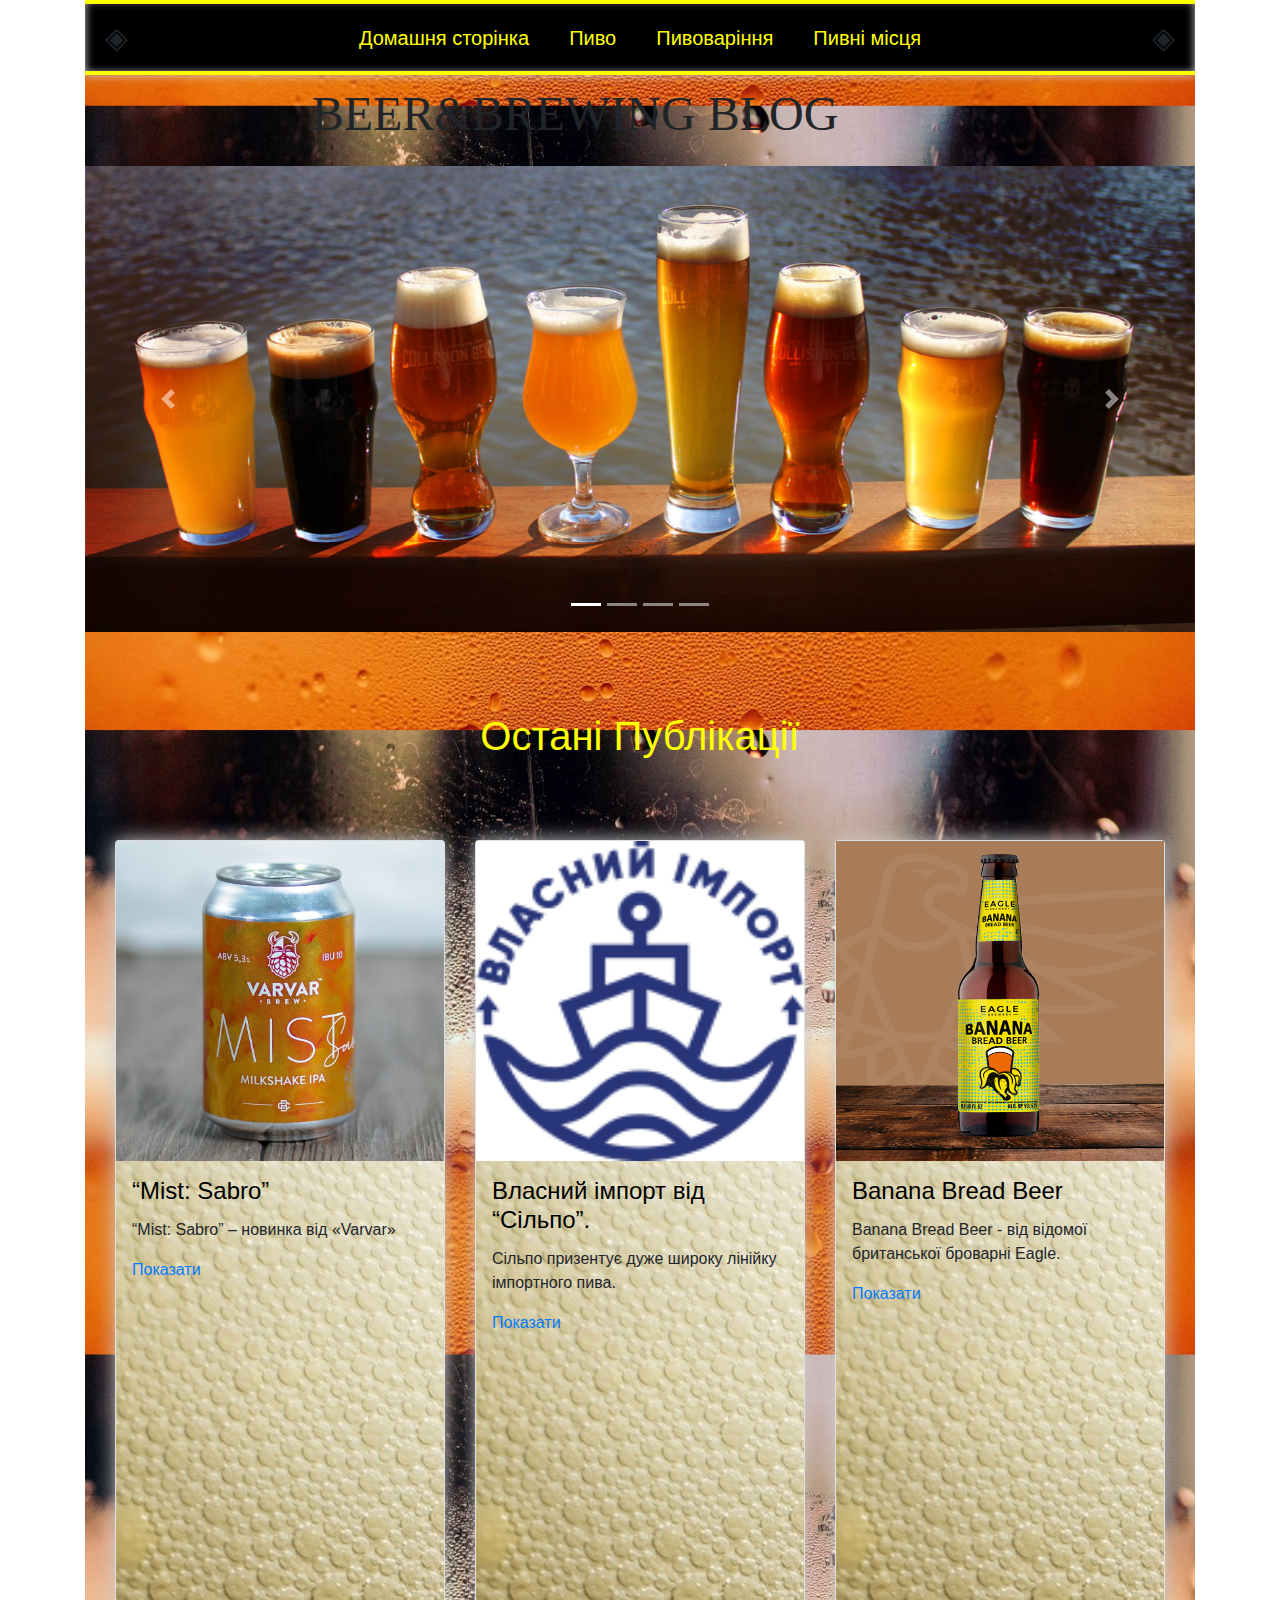
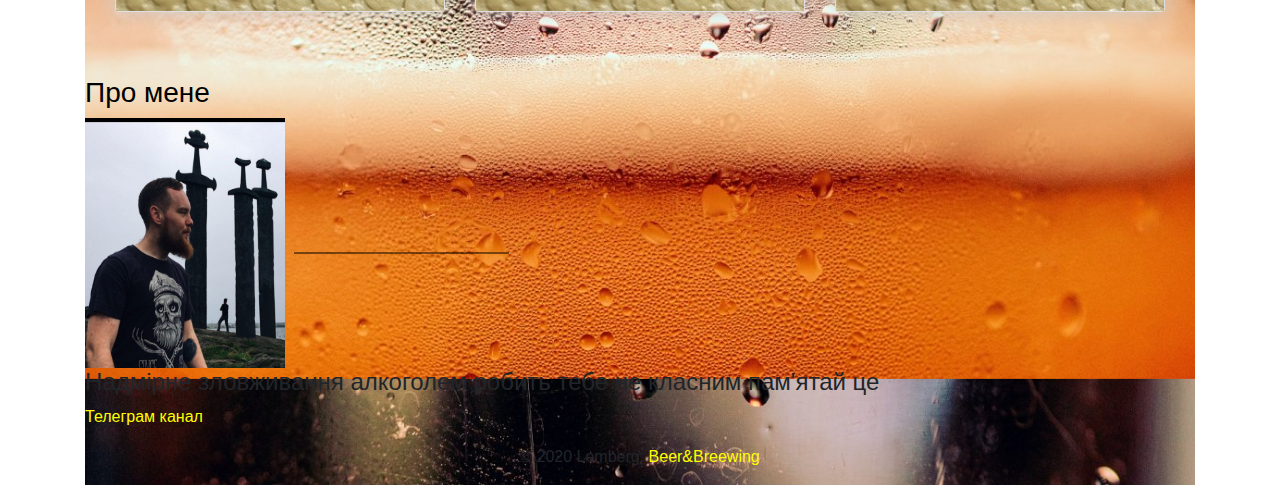
==== commit f1e2a72d: "Update index.html" ====
--- a/index.html
+++ b/index.html
@@ -140,8 +140,7 @@
         <h3>
             <a id="aboutme" href="aboutme.html">Про мене</a>
         </h3>
-        <img src="images/aboutmephoto.jpg" height="250" width="200" alt="фотографія Юри Михайлів">
-        <img src="images/aboutmephoto.jpg" height="250" width="200" alt="фотографія Юри Михайлів">
+        <img src="images/aboutmephoto.jpg" height="250" width="200" alt="фотографія Юри Михайлів"
         <footer class="page-footer">
             <svg width="220" height="60">
                 <line x1="220" y1="40" x2="5" y2="40" stroke="black"/>
--- a/css/index.css
+++ b/css/index.css
@@ -204,7 +204,18 @@
 }
 #telegram{
   text-decoration: none;
+ color: yellow;
 }
 .aboutme{
   background-image: url(../images/pivo.jpg);
 }
+footer{
+  color: yellow;
+  text-decoration: none;
+  background-image: none;
+  background-color: black;
+}
+#link{
+  text-decoration: none;
+ color: yellow;
+}
